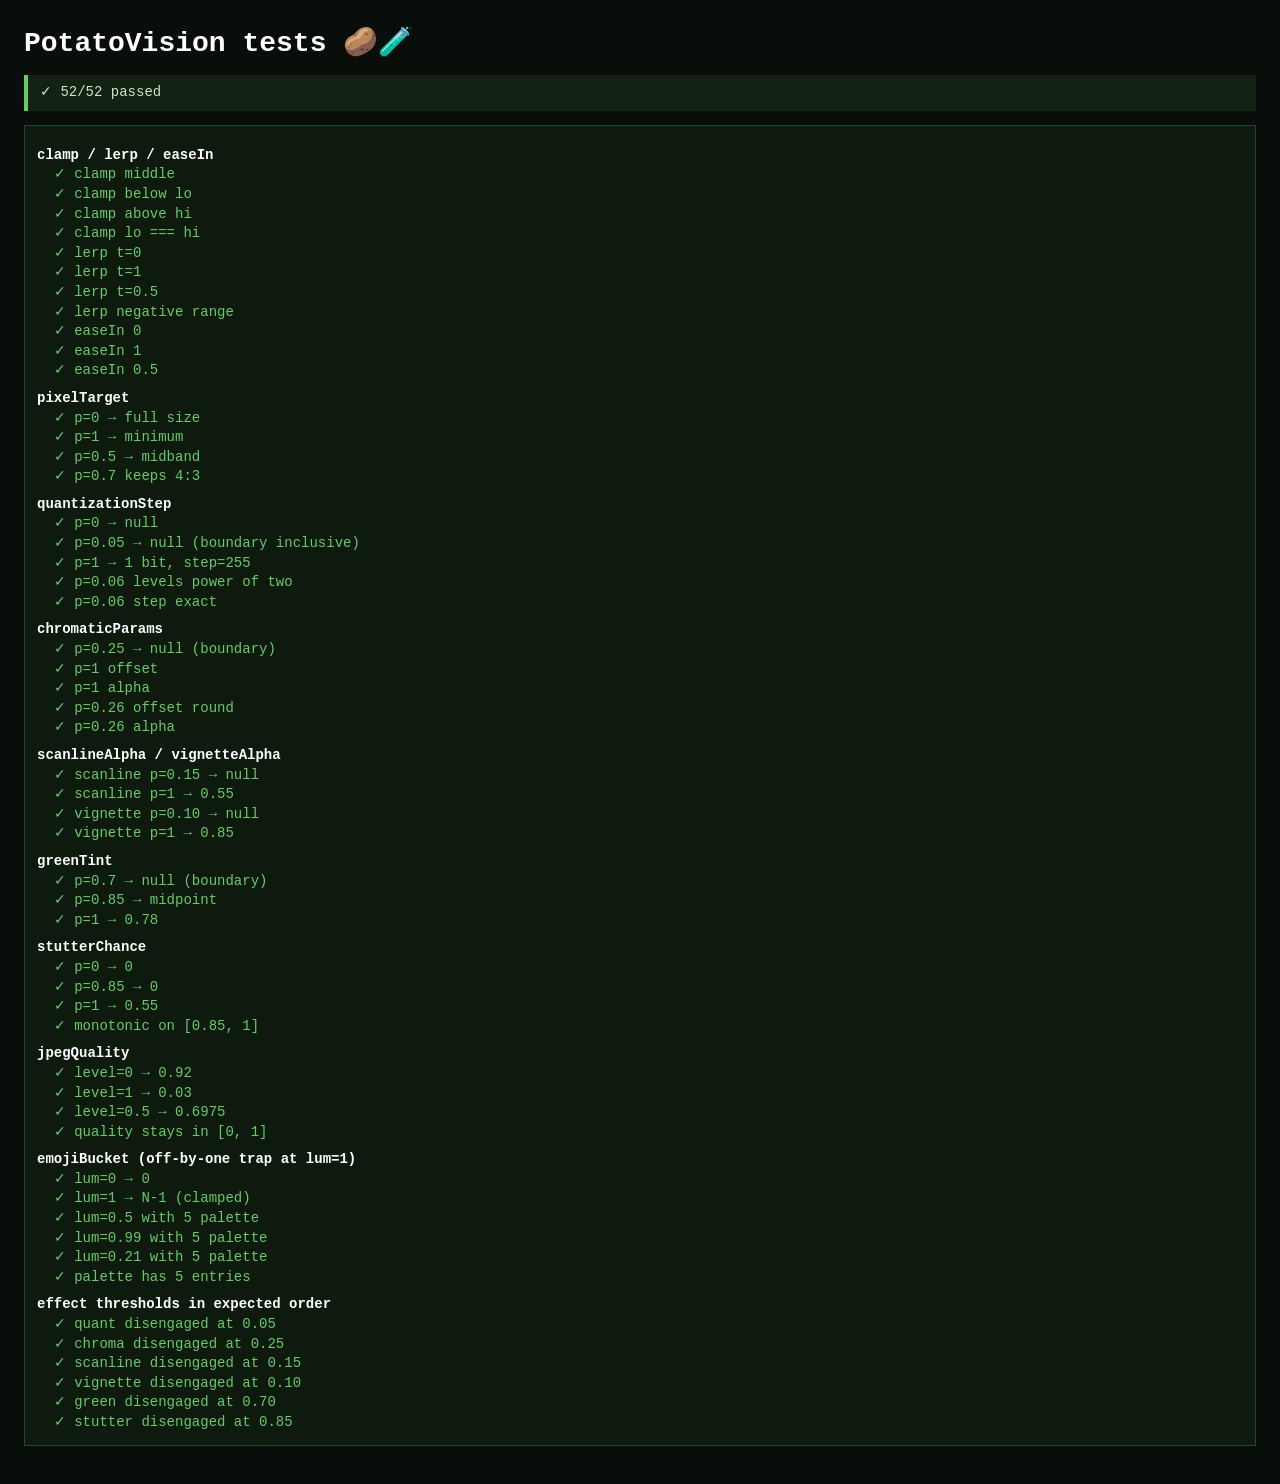
==== tests.html @ 20a8cf95 "Extract effect math into pure helpers and add tests.html Pulls the slider→effect-stage math (pixelTa" ====
<!DOCTYPE html>
<html lang="en">
<head>
  <meta charset="UTF-8" />
  <title>PotatoVision tests</title>
  <style>
    body {
      font: 14px/1.4 ui-monospace, Menlo, Consolas, monospace;
      background: #0a0e0a;
      color: #c8e6c8;
      margin: 0;
      padding: 24px;
    }
    h1 { color: #fff; margin: 0 0 12px; }
    #summary { margin: 12px 0; padding: 8px 12px; background: #142214; border-left: 4px solid #6c6; }
    #summary.fail { border-left-color: #f55; color: #fcc; }
    pre { background: #0f1a0f; padding: 12px; border: 1px solid #243; overflow: auto; }
    .pass { color: #6c6; }
    .fail { color: #f88; }
    .group { color: #fff; font-weight: bold; margin-top: 8px; display: block; }
    /* Stubs need to exist for potatovision.js to wire up, but stay invisible. */
    #stubs { position: absolute; left: -9999px; width: 1px; height: 1px; overflow: hidden; }
  </style>
</head>
<body>
  <h1>PotatoVision tests 🥔🧪</h1>
  <div id="summary">running…</div>
  <pre id="out"></pre>

  <!-- DOM stubs so potatovision.js can wire up against the same IDs as production. -->
  <div id="stubs" aria-hidden="true">
    <video id="video" muted playsinline></video>
    <canvas id="canvas"></canvas>
    <canvas id="emojiCanvas"></canvas>
    <div id="status"></div>
    <button id="start"></button>
    <button id="snap"></button>
    <input type="range" id="level" min="0" max="100" value="0" />
    <output id="levelOut">0</output>
    <input type="checkbox" id="emojiMode" />
    <button data-preset="0"></button>
    <button data-preset="100"></button>
  </div>

  <script type="module">
    import './potatovision.js';

    const out = document.getElementById('out');
    const summary = document.getElementById('summary');
    let passed = 0;
    let failed = 0;

    function log(line, cls = '') {
      const span = document.createElement('span');
      if (cls) span.className = cls;
      span.textContent = line + '\n';
      out.appendChild(span);
    }

    function group(name) {
      log(name, 'group');
    }

    function pass(name) {
      passed++;
      log('  ✓ ' + name, 'pass');
    }

    function fail(name, detail) {
      failed++;
      log('  ✗ ' + name + '  ' + detail, 'fail');
    }

    function eq(name, actual, expected) {
      // Strict for null / number-as-null / object shapes via JSON compare for simple cases.
      const same = (typeof actual === 'object' && actual !== null)
        ? JSON.stringify(actual) === JSON.stringify(expected)
        : Object.is(actual, expected);
      if (same) pass(name);
      else fail(name, `expected ${JSON.stringify(expected)}, got ${JSON.stringify(actual)}`);
    }

    function close(name, actual, expected, eps = 1e-6) {
      if (typeof actual === 'number' && Math.abs(actual - expected) < eps) pass(name);
      else fail(name, `expected ≈ ${expected}, got ${actual}`);
    }

    // Wait one tick so the imported module's top-level code finishes.
    await Promise.resolve();
    const PV = window.PV;
    if (!PV) {
      summary.textContent = 'FAIL: window.PV not exposed by potatovision.js';
      summary.className = 'fail';
      throw new Error('PV missing');
    }

    // ---------- helpers ----------
    group('clamp / lerp / easeIn');
    eq('clamp middle', PV.clamp(5, 0, 10), 5);
    eq('clamp below lo', PV.clamp(-1, 0, 10), 0);
    eq('clamp above hi', PV.clamp(11, 0, 10), 10);
    eq('clamp lo === hi', PV.clamp(5, 7, 7), 7);
    eq('lerp t=0', PV.lerp(0, 10, 0), 0);
    eq('lerp t=1', PV.lerp(0, 10, 1), 10);
    eq('lerp t=0.5', PV.lerp(0, 10, 0.5), 5);
    eq('lerp negative range', PV.lerp(10, 0, 0.25), 7.5);
    eq('easeIn 0', PV.easeIn(0), 0);
    eq('easeIn 1', PV.easeIn(1), 1);
    eq('easeIn 0.5', PV.easeIn(0.5), 0.25);

    // ---------- pixelTarget ----------
    group('pixelTarget');
    eq('p=0 → full size',  PV.pixelTarget(0, 480, 360), { w: 480, h: 360 });
    eq('p=1 → minimum',    PV.pixelTarget(1, 480, 360), { w: 28,  h: 21  });
    eq('p=0.5 → midband',  PV.pixelTarget(0.5, 480, 360), { w: 367, h: 275 });
    // Aspect preservation regardless of p.
    {
      const r = PV.pixelTarget(0.7, 480, 360);
      close('p=0.7 keeps 4:3', r.w / r.h, 480 / 360, 0.05);
    }

    // ---------- quantizationStep ----------
    group('quantizationStep');
    eq('p=0 → null',      PV.quantizationStep(0), null);
    eq('p=0.05 → null (boundary inclusive)', PV.quantizationStep(0.05), null);
    eq('p=1 → 1 bit, step=255', PV.quantizationStep(1), { bits: 1, levels: 2, step: 255 });
    {
      const r = PV.quantizationStep(0.06);
      eq('p=0.06 levels power of two', r.levels, 1 << r.bits);
      eq('p=0.06 step exact', r.step, 255 / (r.levels - 1));
    }

    // ---------- chromaticParams ----------
    group('chromaticParams');
    eq('p=0.25 → null (boundary)', PV.chromaticParams(0.25), null);
    {
      const r = PV.chromaticParams(1);
      eq('p=1 offset', r.offset, 9);
      close('p=1 alpha', r.alpha, 0.45);
    }
    {
      const r = PV.chromaticParams(0.26);
      eq('p=0.26 offset round', r.offset, 2);  // round(lerp(0, 9, 0.26)) = round(2.34)
      close('p=0.26 alpha',     r.alpha, 0.45 * 0.26);
    }

    // ---------- scanlineAlpha / vignetteAlpha ----------
    group('scanlineAlpha / vignetteAlpha');
    eq('scanline p=0.15 → null', PV.scanlineAlpha(0.15), null);
    close('scanline p=1 → 0.55', PV.scanlineAlpha(1), 0.55);
    eq('vignette p=0.10 → null', PV.vignetteAlpha(0.10), null);
    close('vignette p=1 → 0.85', PV.vignetteAlpha(1), 0.85);

    // ---------- greenTint ----------
    group('greenTint');
    eq('p=0.7 → null (boundary)', PV.greenTint(0.7), null);
    close('p=0.85 → midpoint',    PV.greenTint(0.85), 0.89);
    close('p=1 → 0.78',           PV.greenTint(1), 0.78);

    // ---------- stutterChance ----------
    group('stutterChance');
    eq('p=0 → 0',         PV.stutterChance(0), 0);
    eq('p=0.85 → 0',      PV.stutterChance(0.85), 0);
    close('p=1 → 0.55',   PV.stutterChance(1), 0.55);
    // Monotonic in the engaged range.
    {
      let mono = true;
      let prev = -1;
      for (let p = 0.85; p <= 1.0001; p += 0.01) {
        const c = PV.stutterChance(p);
        if (c < prev - 1e-9) { mono = false; break; }
        prev = c;
      }
      if (mono) pass('monotonic on [0.85, 1]');
      else      fail('monotonic on [0.85, 1]', 'curve dipped');
    }

    // ---------- jpegQuality ----------
    group('jpegQuality');
    close('level=0 → 0.92',  PV.jpegQuality(0), 0.92);
    close('level=1 → 0.03',  PV.jpegQuality(1), 0.03);
    close('level=0.5 → 0.6975', PV.jpegQuality(0.5), 0.6975);
    // Pristine path threshold contract: at level<0.05 the snap path skips JPEG entirely,
    // but the curve itself must stay within toDataURL's accepted range.
    {
      let inRange = true;
      for (let l = 0; l <= 1.0001; l += 0.05) {
        const q = PV.jpegQuality(l);
        if (q < 0 || q > 1) { inRange = false; break; }
      }
      if (inRange) pass('quality stays in [0, 1]');
      else         fail('quality stays in [0, 1]', 'out of range');
    }

    // ---------- emojiBucket ----------
    group('emojiBucket (off-by-one trap at lum=1)');
    const N = PV.EMOJI_PALETTE.length;
    eq('lum=0 → 0',                PV.emojiBucket(0, N), 0);
    eq('lum=1 → N-1 (clamped)',    PV.emojiBucket(1, N), N - 1);
    eq('lum=0.5 with 5 palette',   PV.emojiBucket(0.5, 5), 2);
    eq('lum=0.99 with 5 palette',  PV.emojiBucket(0.99, 5), 4);
    eq('lum=0.21 with 5 palette',  PV.emojiBucket(0.21, 5), 1);
    eq('palette has 5 entries',    N, 5);

    // ---------- effect-threshold ordering (regression guard) ----------
    group('effect thresholds in expected order');
    // If anyone bumps a threshold accidentally, this catches the obvious case.
    eq('quant disengaged at 0.05', PV.quantizationStep(0.05), null);
    eq('chroma disengaged at 0.25', PV.chromaticParams(0.25), null);
    eq('scanline disengaged at 0.15', PV.scanlineAlpha(0.15), null);
    eq('vignette disengaged at 0.10', PV.vignetteAlpha(0.10), null);
    eq('green disengaged at 0.70', PV.greenTint(0.70), null);
    eq('stutter disengaged at 0.85', PV.stutterChance(0.85), 0);

    // ---------- summary ----------
    const total = passed + failed;
    summary.textContent = failed === 0
      ? `✓ ${passed}/${total} passed`
      : `✗ ${failed} failed, ${passed}/${total} passed`;
    summary.className = failed === 0 ? '' : 'fail';
  </script>
</body>
</html>
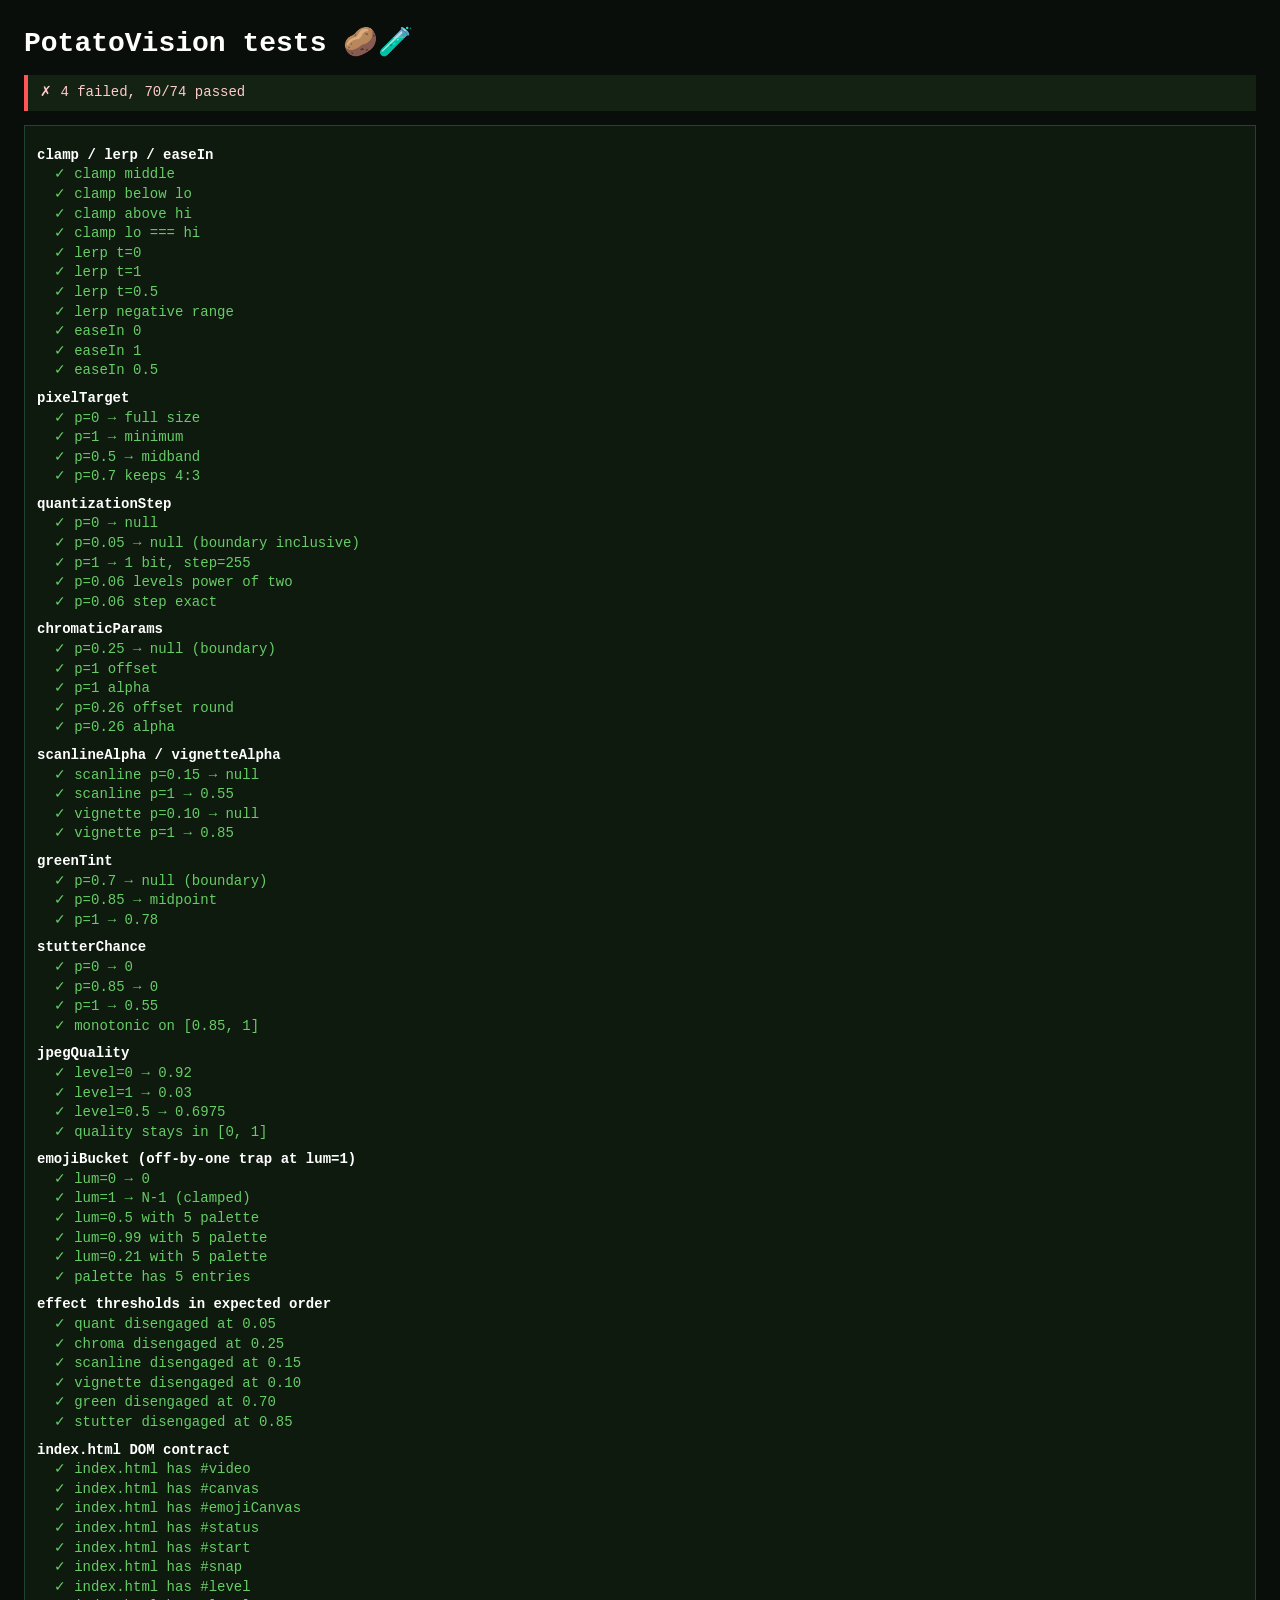
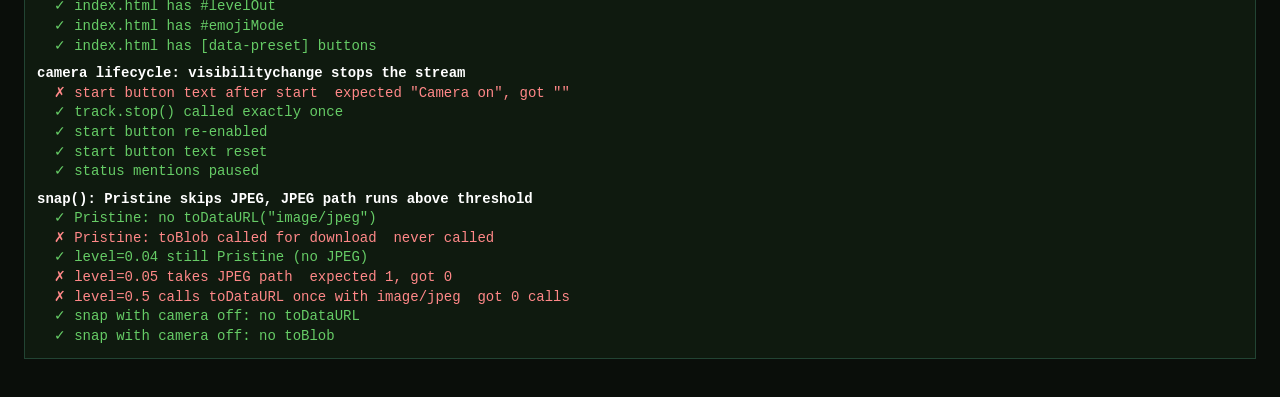
==== commit 0c763a5a: "Add DOM-contract, camera-lifecycle, and snapshot-path tests Three new test groups in tests.html, eac" ====
--- a/tests.html
+++ b/tests.html
@@ -212,6 +212,198 @@
     eq('green disengaged at 0.70', PV.greenTint(0.70), null);
     eq('stutter disengaged at 0.85', PV.stutterChance(0.85), 0);
 
+    // ---------- index.html DOM-ID contract ----------
+    // Catches: someone renamed an element ID without updating potatovision.js.
+    // Requires fetch over HTTP — under file:// the request fails and we skip.
+    group('index.html DOM contract');
+    {
+      const required = [
+        'video', 'canvas', 'emojiCanvas', 'status',
+        'start', 'snap', 'level', 'levelOut', 'emojiMode',
+      ];
+      let html = null;
+      try {
+        const res = await fetch('index.html');
+        if (!res.ok) throw new Error('HTTP ' + res.status);
+        html = await res.text();
+      } catch (e) {
+        log('  ⚠ skipped (open via http://localhost:8000): ' + e.message);
+      }
+      if (html) {
+        const doc = new DOMParser().parseFromString(html, 'text/html');
+        for (const id of required) {
+          if (doc.getElementById(id)) pass('index.html has #' + id);
+          else                        fail('index.html has #' + id, 'missing');
+        }
+        if (doc.querySelectorAll('[data-preset]').length > 0) pass('index.html has [data-preset] buttons');
+        else                                                  fail('index.html has [data-preset] buttons', 'none found');
+      }
+    }
+
+    // ---------- side-effecting tests (camera lifecycle, snapshot) ----------
+    // These click real buttons and patch globals. They use try/finally to
+    // restore everything so later tests see a clean environment.
+
+    function flush() {
+      // Drain microtasks + one macrotask so awaited promises in startCamera settle.
+      return new Promise((r) => setTimeout(r, 0));
+    }
+
+    function patchHidden(value) {
+      // The real `hidden` is a getter on Document.prototype. Override on the
+      // instance, and on restore delete the override so the prototype getter
+      // takes effect again.
+      Object.defineProperty(document, 'hidden', { configurable: true, get: () => value });
+      return () => { delete document.hidden; };
+    }
+
+    async function startStubbedCamera(stream) {
+      const origGUM  = navigator.mediaDevices && navigator.mediaDevices.getUserMedia;
+      const origPlay = HTMLVideoElement.prototype.play;
+      const origRAF  = window.requestAnimationFrame;
+      if (!navigator.mediaDevices) {
+        Object.defineProperty(navigator, 'mediaDevices', { configurable: true, value: {} });
+      }
+      navigator.mediaDevices.getUserMedia = async () => stream;
+      HTMLVideoElement.prototype.play = function () { return Promise.resolve(); };
+      window.requestAnimationFrame = () => 0;  // swallow render() scheduling
+
+      document.getElementById('start').click();
+      await flush();
+      await flush();
+
+      return () => {
+        window.requestAnimationFrame = origRAF;
+        HTMLVideoElement.prototype.play = origPlay;
+        if (origGUM) navigator.mediaDevices.getUserMedia = origGUM;
+      };
+    }
+
+    group('camera lifecycle: visibilitychange stops the stream');
+    {
+      let stopCount = 0;
+      const mockTrack = { kind: 'video', stop() { stopCount++; } };
+      const mockStream = { getTracks: () => [mockTrack] };
+      const restoreCam = await startStubbedCamera(mockStream);
+      const restoreHidden = patchHidden(true);
+      try {
+        const startBtn = document.getElementById('start');
+        // Sanity: camera path was actually started.
+        eq('start button text after start', startBtn.textContent, 'Camera on');
+
+        document.dispatchEvent(new Event('visibilitychange'));
+        await flush();
+
+        eq('track.stop() called exactly once', stopCount, 1);
+        eq('start button re-enabled',          startBtn.disabled, false);
+        eq('start button text reset',          startBtn.textContent, 'Start camera');
+        const status = document.getElementById('status').textContent;
+        if (/paused/i.test(status)) pass('status mentions paused');
+        else                        fail('status mentions paused', JSON.stringify(status));
+      } finally {
+        restoreHidden();
+        restoreCam();
+      }
+    }
+
+    group('snap(): Pristine skips JPEG, JPEG path runs above threshold');
+    {
+      const mockTrack = { kind: 'video', stop() {} };
+      const mockStream = { getTracks: () => [mockTrack] };
+      const restoreCam = await startStubbedCamera(mockStream);
+
+      const origToDataURL = HTMLCanvasElement.prototype.toDataURL;
+      const origToBlob    = HTMLCanvasElement.prototype.toBlob;
+      const origAClick    = HTMLAnchorElement.prototype.click;
+
+      const dataUrlCalls = [];
+      const blobCalls    = [];
+
+      // Tiny 1×1 transparent PNG to satisfy <img>.src + onload in the JPEG path.
+      const tinyDataUrl = 'data:image/png;base64,' +
+        'iVBORw0KGgoAAAANSUhEUgAAAAEAAAABCAQAAAC1HAwCAAAAC0lEQVR42mNkYAAAAAYAAjCB0C8AAAAASUVORK5CYII=';
+
+      HTMLCanvasElement.prototype.toDataURL = function (type, q) {
+        dataUrlCalls.push({ type, q });
+        return tinyDataUrl;
+      };
+      HTMLCanvasElement.prototype.toBlob = function (cb, type) {
+        blobCalls.push({ type });
+        // Don't actually create a blob — short-circuit the download.
+      };
+      HTMLAnchorElement.prototype.click = function () {};
+
+      const levelInput = document.getElementById('level');
+      const setSlider = (v) => {
+        levelInput.value = String(v);
+        levelInput.dispatchEvent(new Event('input'));
+      };
+
+      try {
+        // --- Pristine path (level < 0.05 → 5/100 = 0.05 is NOT pristine; 4 is) ---
+        setSlider(0);
+        dataUrlCalls.length = 0;
+        blobCalls.length    = 0;
+        document.getElementById('snap').click();
+        const jpegFromPristine = dataUrlCalls.filter((c) => c.type === 'image/jpeg');
+        eq('Pristine: no toDataURL("image/jpeg")', jpegFromPristine.length, 0);
+        if (blobCalls.length >= 1) pass('Pristine: toBlob called for download');
+        else                       fail('Pristine: toBlob called for download', 'never called');
+
+        // Boundary: slider = 4 → level = 0.04 → still pristine.
+        setSlider(4);
+        dataUrlCalls.length = 0;
+        blobCalls.length    = 0;
+        document.getElementById('snap').click();
+        eq('level=0.04 still Pristine (no JPEG)',
+           dataUrlCalls.filter((c) => c.type === 'image/jpeg').length, 0);
+
+        // Boundary: slider = 5 → level = 0.05 → NOT pristine (level < 0.05 is false).
+        setSlider(5);
+        dataUrlCalls.length = 0;
+        blobCalls.length    = 0;
+        document.getElementById('snap').click();
+        const jpegAt5 = dataUrlCalls.filter((c) => c.type === 'image/jpeg');
+        eq('level=0.05 takes JPEG path', jpegAt5.length, 1);
+
+        // --- JPEG path with a substantial level: assert quality matches the curve ---
+        setSlider(50);
+        dataUrlCalls.length = 0;
+        document.getElementById('snap').click();
+        const jpeg50 = dataUrlCalls.filter((c) => c.type === 'image/jpeg');
+        if (jpeg50.length === 1) {
+          pass('level=0.5 calls toDataURL once with image/jpeg');
+          close('level=0.5 quality matches jpegQuality(0.5)',
+                jpeg50[0].q, PV.jpegQuality(0.5));
+        } else {
+          fail('level=0.5 calls toDataURL once with image/jpeg',
+               'got ' + jpeg50.length + ' calls');
+        }
+
+        // Drain any pending img.onload from the JPEG snaps above before the
+        // camera-off assertions, so their async toBlob calls don't pollute.
+        await flush();
+        await flush();
+
+        // Snap with camera off should not produce a download.
+        const restoreHidden = patchHidden(true);
+        document.dispatchEvent(new Event('visibilitychange'));
+        await flush();
+        restoreHidden();
+        dataUrlCalls.length = 0;
+        blobCalls.length    = 0;
+        document.getElementById('snap').click();
+        await flush();
+        eq('snap with camera off: no toDataURL', dataUrlCalls.length, 0);
+        eq('snap with camera off: no toBlob',    blobCalls.length,    0);
+      } finally {
+        HTMLCanvasElement.prototype.toDataURL = origToDataURL;
+        HTMLCanvasElement.prototype.toBlob    = origToBlob;
+        HTMLAnchorElement.prototype.click     = origAClick;
+        restoreCam();
+      }
+    }
+
     // ---------- summary ----------
     const total = passed + failed;
     summary.textContent = failed === 0
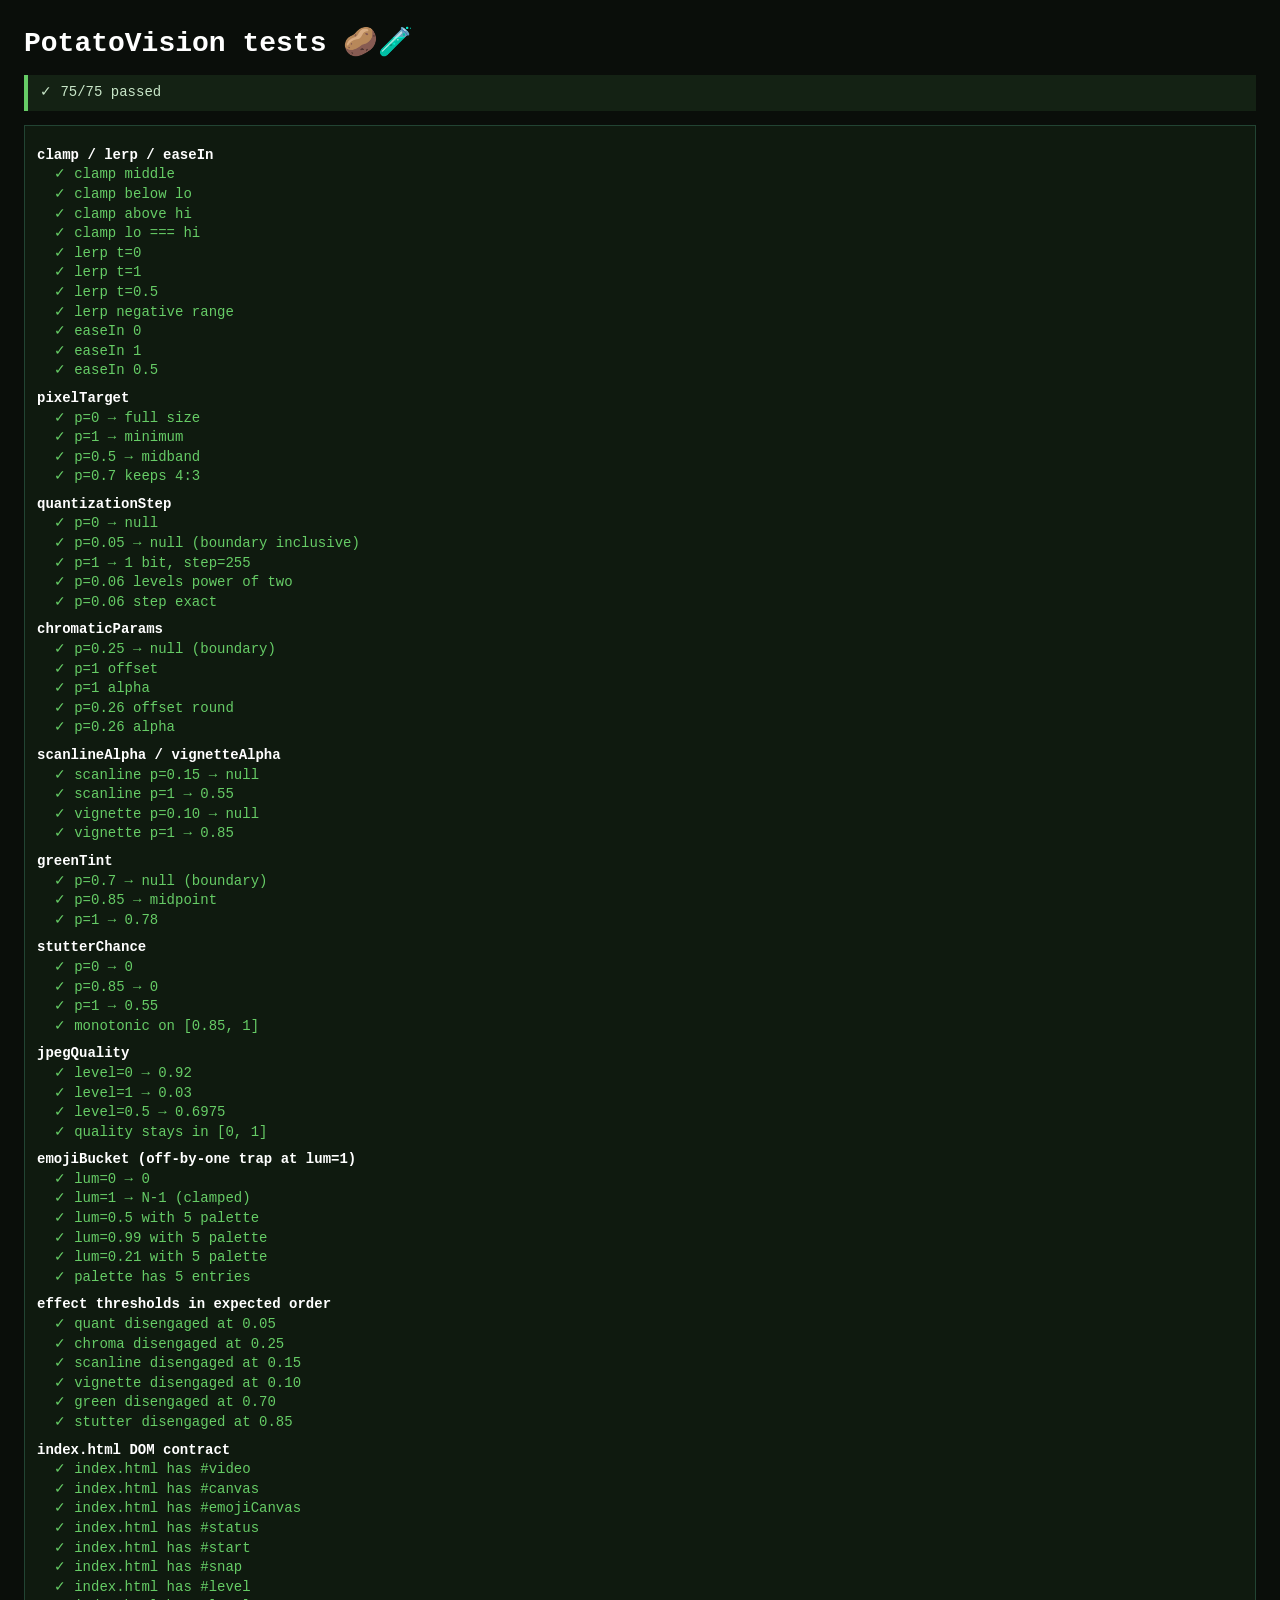
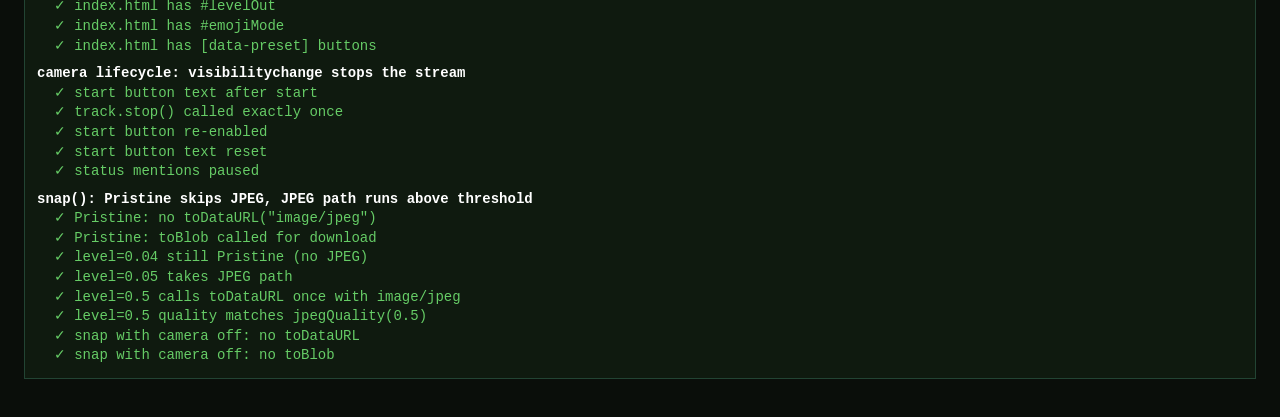
==== commit c15deac6: "Stub video.srcObject in camera-lifecycle tests Safari validates that video.srcObject is a MediaStrea" ====
--- a/tests.html
+++ b/tests.html
@@ -27,6 +27,18 @@
   <div id="summary">running…</div>
   <pre id="out"></pre>
 
+  <!-- Safety net: if the test script never replaces the summary text,
+       something hung silently (rare now that we load classically). -->
+  <script>
+    setTimeout(() => {
+      const s = document.getElementById('summary');
+      if (s && s.textContent === 'running…') {
+        s.textContent = 'Tests did not complete — check the browser console for errors.';
+        s.className = 'fail';
+      }
+    }, 3000);
+  </script>
+
   <!-- DOM stubs so potatovision.js can wire up against the same IDs as production. -->
   <div id="stubs" aria-hidden="true">
     <video id="video" muted playsinline></video>
@@ -42,9 +54,12 @@
     <button data-preset="100"></button>
   </div>
 
-  <script type="module">
-    import './potatovision.js';
-
+  <!-- Loaded as classic scripts (not modules) so the test page works when
+       opened directly over file:// — Safari refuses ES module loads from
+       file:// origins, which would leave the page stuck at "running…". -->
+  <script src="potatovision.js"></script>
+  <script>
+  (async () => {
     const out = document.getElementById('out');
     const summary = document.getElementById('summary');
     let passed = 0;
@@ -261,11 +276,20 @@
       const origGUM  = navigator.mediaDevices && navigator.mediaDevices.getUserMedia;
       const origPlay = HTMLVideoElement.prototype.play;
       const origRAF  = window.requestAnimationFrame;
+      // Safari (unlike Chrome/Firefox) validates that video.srcObject is an
+      // actual MediaStream and throws TypeError on anything else, so we need
+      // to override the setter to accept our plain-object stub.
+      const origSrcObjectDesc = Object.getOwnPropertyDescriptor(HTMLMediaElement.prototype, 'srcObject');
       if (!navigator.mediaDevices) {
         Object.defineProperty(navigator, 'mediaDevices', { configurable: true, value: {} });
       }
       navigator.mediaDevices.getUserMedia = async () => stream;
       HTMLVideoElement.prototype.play = function () { return Promise.resolve(); };
+      Object.defineProperty(HTMLMediaElement.prototype, 'srcObject', {
+        configurable: true,
+        get() { return this._stubSrcObject ?? null; },
+        set(v) { this._stubSrcObject = v; },
+      });
       window.requestAnimationFrame = () => 0;  // swallow render() scheduling
 
       document.getElementById('start').click();
@@ -275,6 +299,11 @@
       return () => {
         window.requestAnimationFrame = origRAF;
         HTMLVideoElement.prototype.play = origPlay;
+        if (origSrcObjectDesc) {
+          Object.defineProperty(HTMLMediaElement.prototype, 'srcObject', origSrcObjectDesc);
+        } else {
+          delete HTMLMediaElement.prototype.srcObject;
+        }
         if (origGUM) navigator.mediaDevices.getUserMedia = origGUM;
       };
     }
@@ -410,6 +439,7 @@
       ? `✓ ${passed}/${total} passed`
       : `✗ ${failed} failed, ${passed}/${total} passed`;
     summary.className = failed === 0 ? '' : 'fail';
+  })();
   </script>
 </body>
 </html>
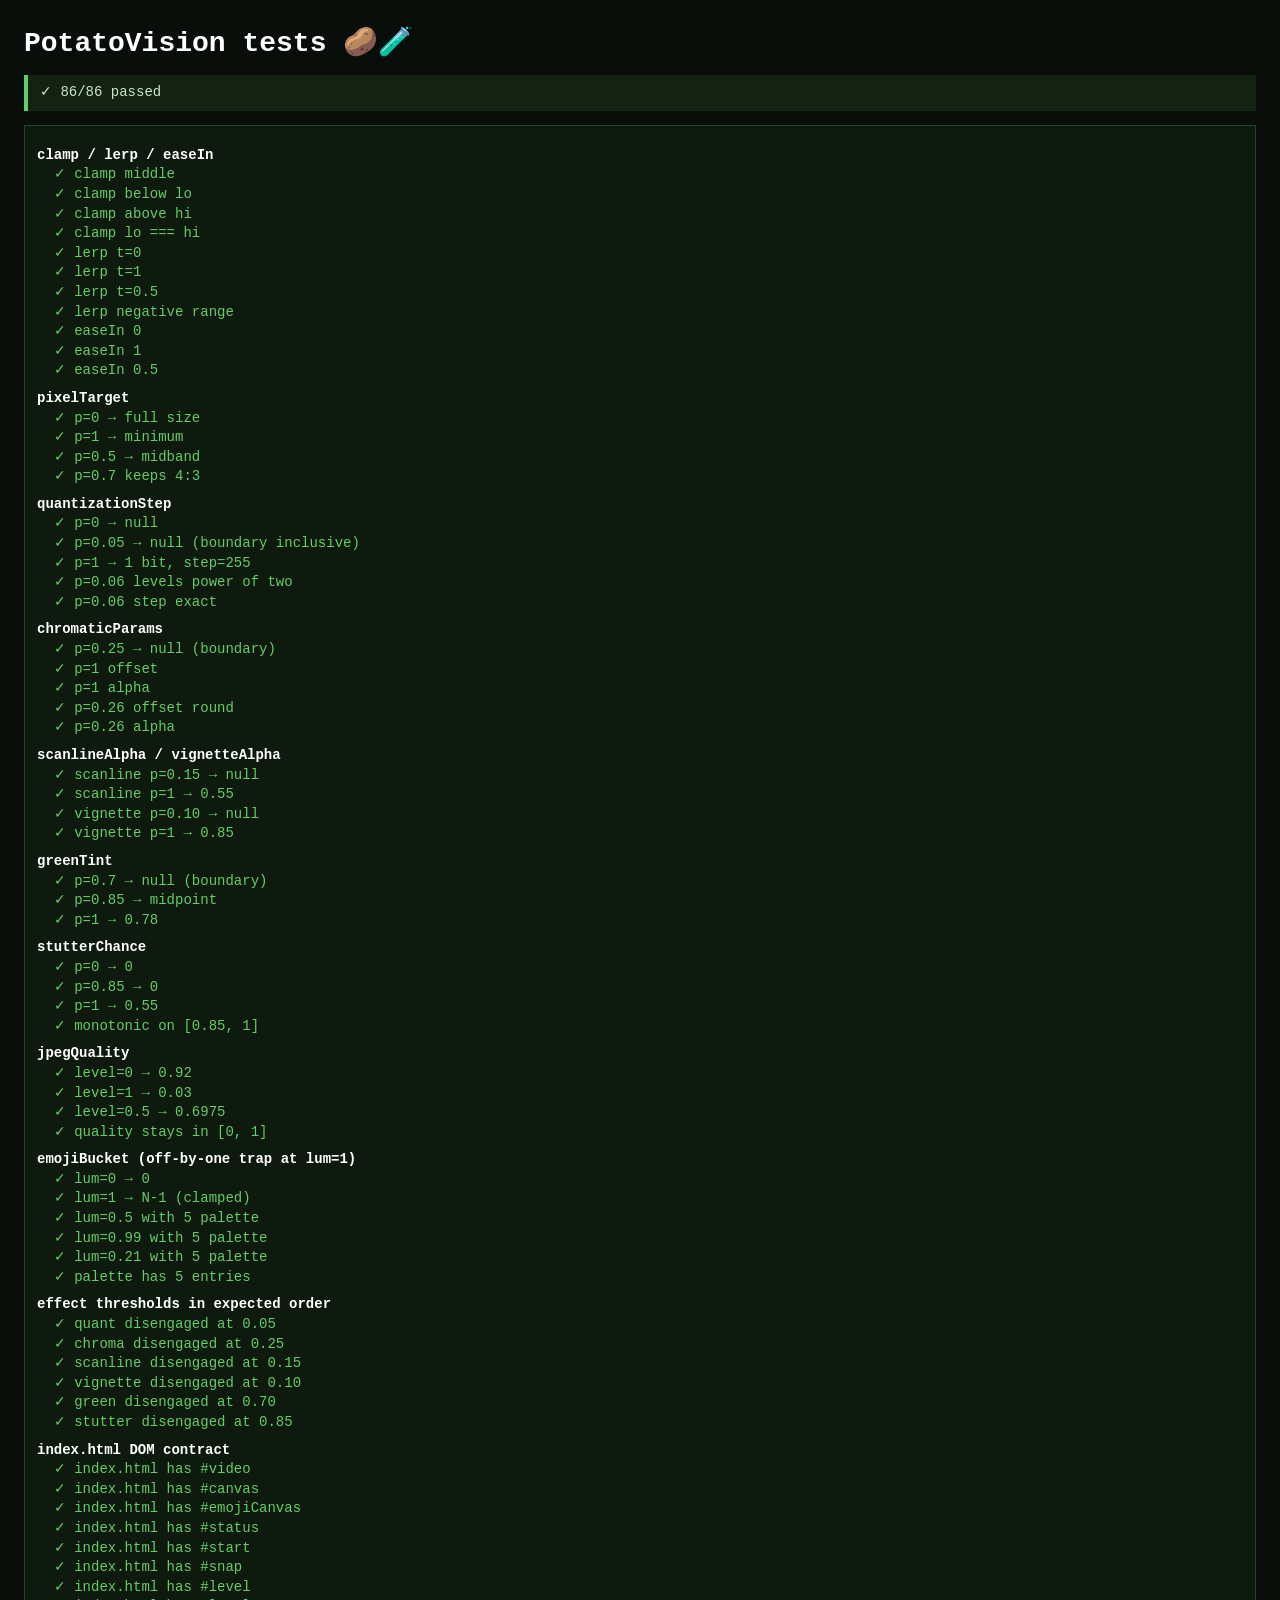
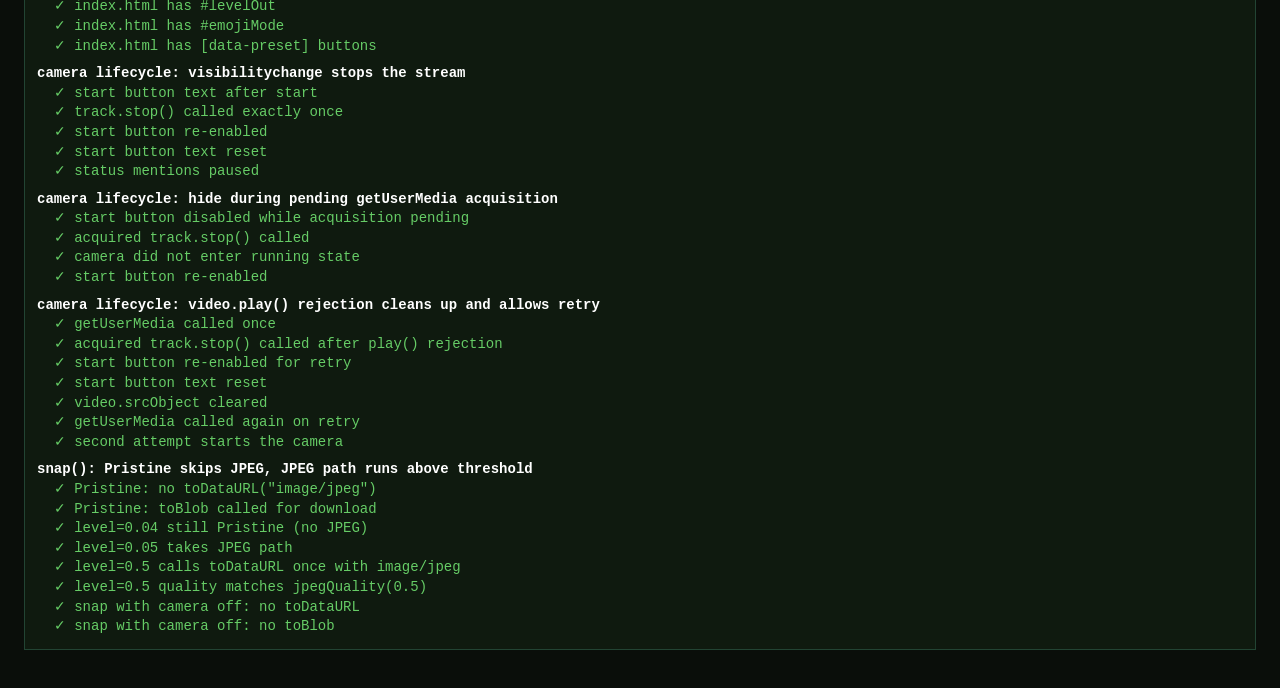
==== commit 5be0f459: "Fix camera lifecycle races on start (issues #8, #9) Recheck document.hidden after getUserMedia() res" ====
--- a/tests.html
+++ b/tests.html
@@ -335,6 +335,131 @@
       }
     }
 
+    group('camera lifecycle: hide during pending getUserMedia acquisition');
+    {
+      const origGUM  = navigator.mediaDevices && navigator.mediaDevices.getUserMedia;
+      const origPlay = HTMLVideoElement.prototype.play;
+      const origRAF  = window.requestAnimationFrame;
+      const origSrcObjectDesc = Object.getOwnPropertyDescriptor(HTMLMediaElement.prototype, 'srcObject');
+      if (!navigator.mediaDevices) {
+        Object.defineProperty(navigator, 'mediaDevices', { configurable: true, value: {} });
+      }
+
+      let stopCount = 0;
+      const mockTrack = { kind: 'video', stop() { stopCount++; } };
+      const mockStream = { getTracks: () => [mockTrack] };
+
+      let resolveGUM;
+      navigator.mediaDevices.getUserMedia = () => new Promise((r) => { resolveGUM = r; });
+      HTMLVideoElement.prototype.play = function () { return Promise.resolve(); };
+      Object.defineProperty(HTMLMediaElement.prototype, 'srcObject', {
+        configurable: true,
+        get() { return this._stubSrcObject ?? null; },
+        set(v) { this._stubSrcObject = v; },
+      });
+      window.requestAnimationFrame = () => 0;
+
+      const startBtn = document.getElementById('start');
+      let restoreHidden = null;
+      try {
+        startBtn.click();
+        await flush();
+        eq('start button disabled while acquisition pending', startBtn.disabled, true);
+
+        // Hide the tab while getUserMedia() is still pending — `stream` is
+        // still null here, so the visibilitychange handler has nothing to
+        // stop yet. This is the race from issue #9.
+        restoreHidden = patchHidden(true);
+        document.dispatchEvent(new Event('visibilitychange'));
+        await flush();
+
+        // Now the pending permission grant resolves.
+        resolveGUM(mockStream);
+        await flush();
+        await flush();
+
+        eq('acquired track.stop() called', stopCount, 1);
+        eq('camera did not enter running state', startBtn.textContent, 'Start camera');
+        eq('start button re-enabled', startBtn.disabled, false);
+      } finally {
+        if (restoreHidden) restoreHidden();
+        window.requestAnimationFrame = origRAF;
+        HTMLVideoElement.prototype.play = origPlay;
+        if (origSrcObjectDesc) {
+          Object.defineProperty(HTMLMediaElement.prototype, 'srcObject', origSrcObjectDesc);
+        } else {
+          delete HTMLMediaElement.prototype.srcObject;
+        }
+        if (origGUM) navigator.mediaDevices.getUserMedia = origGUM;
+      }
+    }
+
+    group('camera lifecycle: video.play() rejection cleans up and allows retry');
+    {
+      const origGUM  = navigator.mediaDevices && navigator.mediaDevices.getUserMedia;
+      const origPlay = HTMLVideoElement.prototype.play;
+      const origRAF  = window.requestAnimationFrame;
+      const origSrcObjectDesc = Object.getOwnPropertyDescriptor(HTMLMediaElement.prototype, 'srcObject');
+      if (!navigator.mediaDevices) {
+        Object.defineProperty(navigator, 'mediaDevices', { configurable: true, value: {} });
+      }
+
+      let stopCount = 0;
+      let gumCalls  = 0;
+      const mockTrack  = { kind: 'video', stop() { stopCount++; } };
+      const mockStream = { getTracks: () => [mockTrack] };
+
+      navigator.mediaDevices.getUserMedia = async () => { gumCalls++; return mockStream; };
+      HTMLVideoElement.prototype.play = function () { return Promise.reject(new Error('play() failed')); };
+      Object.defineProperty(HTMLMediaElement.prototype, 'srcObject', {
+        configurable: true,
+        get() { return this._stubSrcObject ?? null; },
+        set(v) { this._stubSrcObject = v; },
+      });
+      window.requestAnimationFrame = () => 0;
+
+      const startBtn = document.getElementById('start');
+      let restoreHidden = null;
+      try {
+        startBtn.click();
+        await flush();
+        await flush();
+
+        eq('getUserMedia called once', gumCalls, 1);
+        eq('acquired track.stop() called after play() rejection', stopCount, 1);
+        eq('start button re-enabled for retry', startBtn.disabled, false);
+        eq('start button text reset', startBtn.textContent, 'Start camera');
+        const srcObj = document.getElementById('video').srcObject;
+        eq('video.srcObject cleared', srcObj, null);
+
+        // Second click should attempt a fresh acquisition — proves `stream`
+        // was reset to null, not left stuck non-null from the failed attempt.
+        HTMLVideoElement.prototype.play = function () { return Promise.resolve(); };
+        startBtn.click();
+        await flush();
+        await flush();
+        eq('getUserMedia called again on retry', gumCalls, 2);
+        eq('second attempt starts the camera', startBtn.textContent, 'Camera on');
+
+        // Clean up: leave the module's `stream` reset to null so later test
+        // groups (which start their own stubbed camera) aren't blocked by
+        // the `if (stream) return;` guard at the top of startCamera().
+        restoreHidden = patchHidden(true);
+        document.dispatchEvent(new Event('visibilitychange'));
+        await flush();
+      } finally {
+        if (restoreHidden) restoreHidden();
+        window.requestAnimationFrame = origRAF;
+        HTMLVideoElement.prototype.play = origPlay;
+        if (origSrcObjectDesc) {
+          Object.defineProperty(HTMLMediaElement.prototype, 'srcObject', origSrcObjectDesc);
+        } else {
+          delete HTMLMediaElement.prototype.srcObject;
+        }
+        if (origGUM) navigator.mediaDevices.getUserMedia = origGUM;
+      }
+    }
+
     group('snap(): Pristine skips JPEG, JPEG path runs above threshold');
     {
       const mockTrack = { kind: 'video', stop() {} };
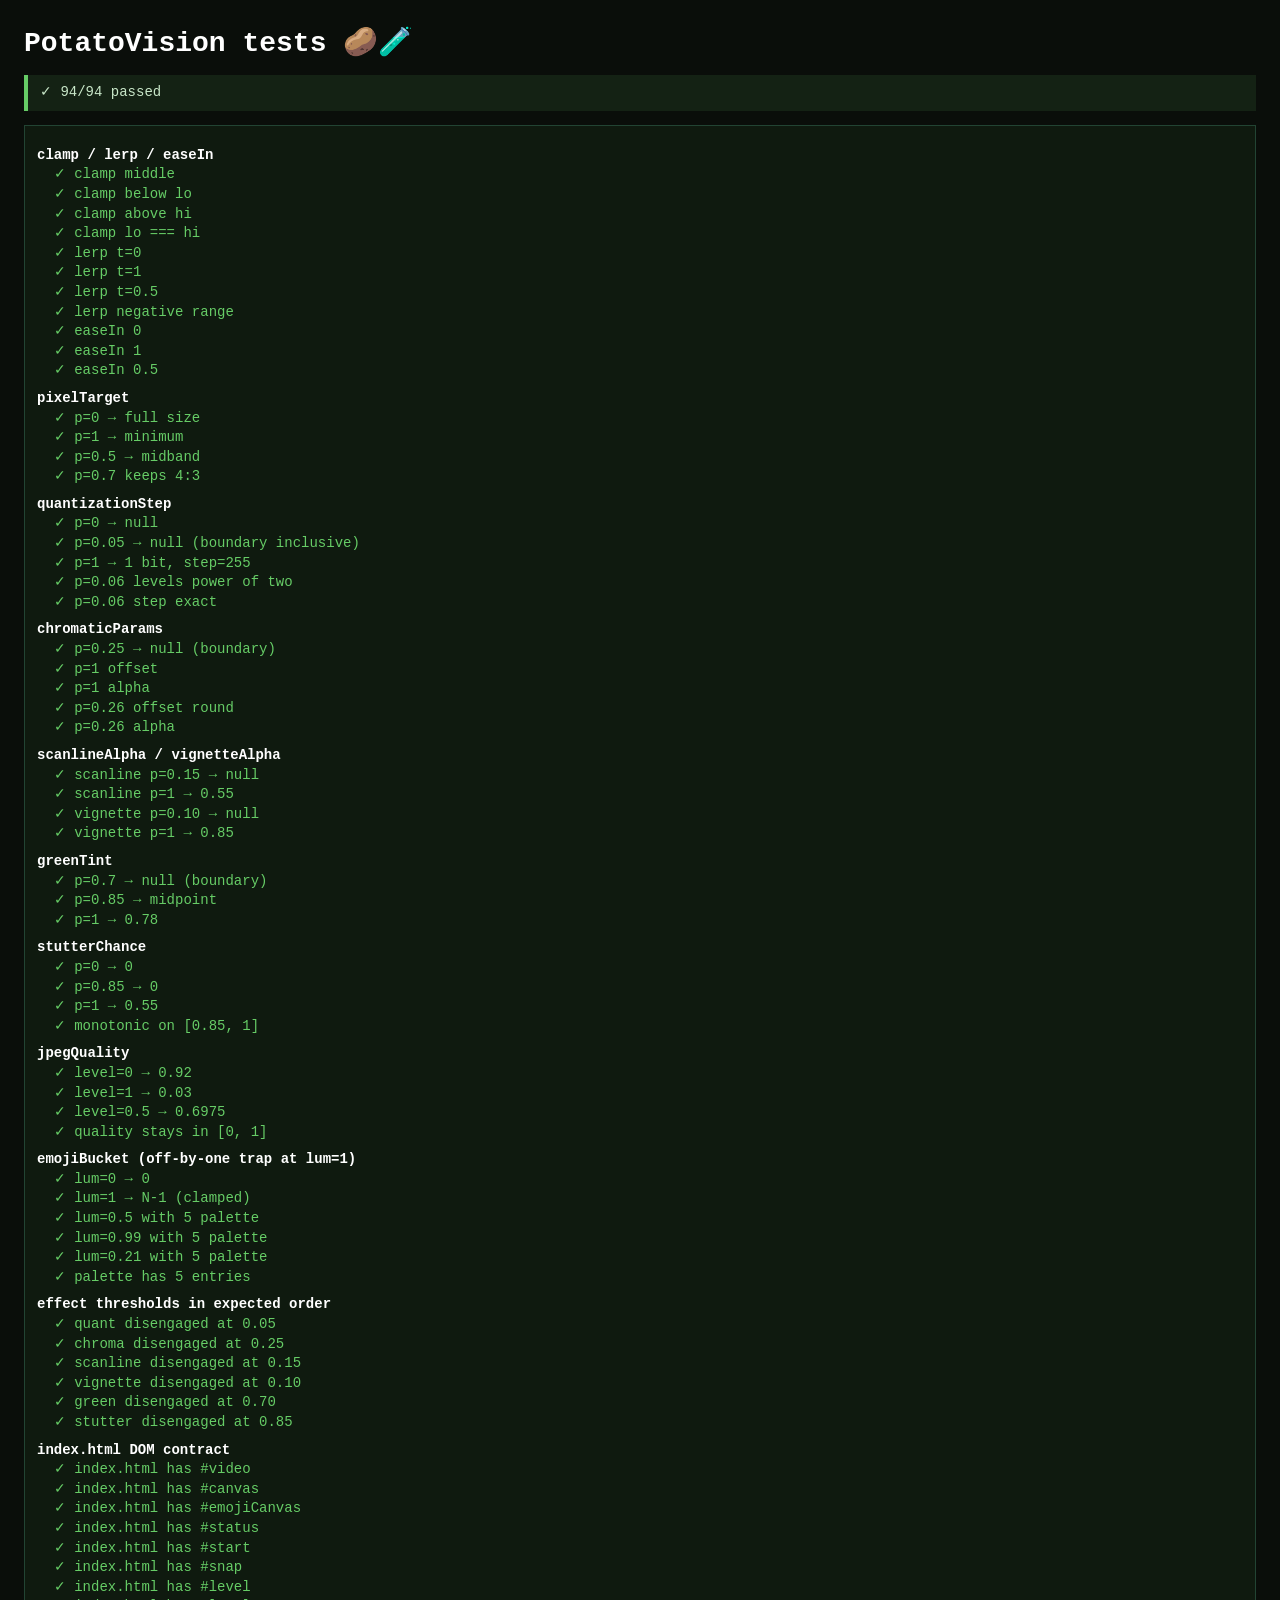
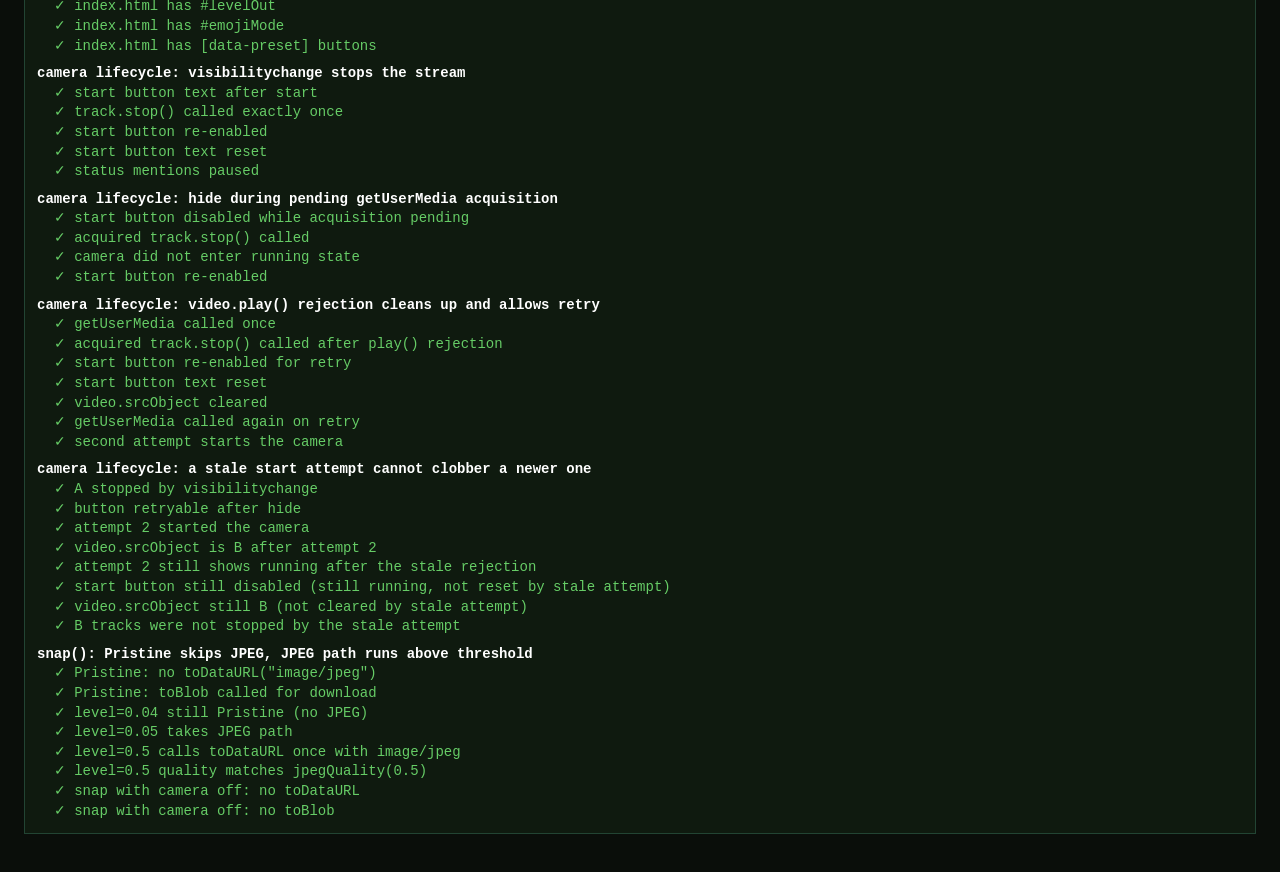
==== commit fbf47696: "Prevent a stale start attempt from clobbering a newer one If the tab hides while video.play() is sti" ====
--- a/tests.html
+++ b/tests.html
@@ -460,6 +460,104 @@
       }
     }
 
+    group('camera lifecycle: a stale start attempt cannot clobber a newer one');
+    {
+      // Regression test for a race a reviewer found in the two fixes above:
+      // hide the tab while attempt 1's video.play() is still pending (so
+      // visibilitychange resets state and the button becomes retryable),
+      // start attempt 2 which succeeds, then let attempt 1's play() reject
+      // late. Attempt 1's catch must not touch attempt 2's stream/video/UI.
+      const origGUM  = navigator.mediaDevices && navigator.mediaDevices.getUserMedia;
+      const origPlay = HTMLVideoElement.prototype.play;
+      const origRAF  = window.requestAnimationFrame;
+      const origSrcObjectDesc = Object.getOwnPropertyDescriptor(HTMLMediaElement.prototype, 'srcObject');
+      if (!navigator.mediaDevices) {
+        Object.defineProperty(navigator, 'mediaDevices', { configurable: true, value: {} });
+      }
+
+      let stopCountA = 0;
+      let stopCountB = 0;
+      const mockTrackA  = { kind: 'video', stop() { stopCountA++; } };
+      const mockTrackB  = { kind: 'video', stop() { stopCountB++; } };
+      const mockStreamA = { getTracks: () => [mockTrackA] };
+      const mockStreamB = { getTracks: () => [mockTrackB] };
+
+      let gumCalls = 0;
+      navigator.mediaDevices.getUserMedia = async () => {
+        gumCalls++;
+        return gumCalls === 1 ? mockStreamA : mockStreamB;
+      };
+
+      let playCalls = 0;
+      let rejectFirstPlay;
+      HTMLVideoElement.prototype.play = function () {
+        playCalls++;
+        if (playCalls === 1) return new Promise((_, reject) => { rejectFirstPlay = reject; });
+        return Promise.resolve();
+      };
+      Object.defineProperty(HTMLMediaElement.prototype, 'srcObject', {
+        configurable: true,
+        get() { return this._stubSrcObject ?? null; },
+        set(v) { this._stubSrcObject = v; },
+      });
+      window.requestAnimationFrame = () => 0;
+
+      const startBtn = document.getElementById('start');
+      const video = document.getElementById('video');
+      let restoreHidden = null;
+      try {
+        // Attempt 1: acquires A, video.play() left pending.
+        startBtn.click();
+        await flush();
+        await flush();
+
+        // Hide the tab while attempt 1's play() is still pending.
+        restoreHidden = patchHidden(true);
+        document.dispatchEvent(new Event('visibilitychange'));
+        await flush();
+        restoreHidden();
+        restoreHidden = null;
+        eq('A stopped by visibilitychange', stopCountA, 1);
+        eq('button retryable after hide', startBtn.disabled, false);
+
+        // Attempt 2: acquires B, play() resolves — this is now "current".
+        startBtn.click();
+        await flush();
+        await flush();
+        eq('attempt 2 started the camera', startBtn.textContent, 'Camera on');
+        if (video.srcObject === mockStreamB) pass('video.srcObject is B after attempt 2');
+        else fail('video.srcObject is B after attempt 2', 'got a different object');
+
+        // The stale attempt 1's play() finally rejects. Its catch must not
+        // touch attempt 2's state.
+        rejectFirstPlay(new Error('stale play() rejection'));
+        await flush();
+        await flush();
+
+        eq('attempt 2 still shows running after the stale rejection', startBtn.textContent, 'Camera on');
+        eq('start button still disabled (still running, not reset by stale attempt)', startBtn.disabled, true);
+        if (video.srcObject === mockStreamB) pass('video.srcObject still B (not cleared by stale attempt)');
+        else fail('video.srcObject still B (not cleared by stale attempt)', 'got ' + JSON.stringify(video.srcObject));
+        eq('B tracks were not stopped by the stale attempt', stopCountB, 0);
+      } finally {
+        if (restoreHidden) restoreHidden();
+        // Reset module state for later groups.
+        const resetHidden = patchHidden(true);
+        document.dispatchEvent(new Event('visibilitychange'));
+        await flush();
+        resetHidden();
+
+        window.requestAnimationFrame = origRAF;
+        HTMLVideoElement.prototype.play = origPlay;
+        if (origSrcObjectDesc) {
+          Object.defineProperty(HTMLMediaElement.prototype, 'srcObject', origSrcObjectDesc);
+        } else {
+          delete HTMLMediaElement.prototype.srcObject;
+        }
+        if (origGUM) navigator.mediaDevices.getUserMedia = origGUM;
+      }
+    }
+
     group('snap(): Pristine skips JPEG, JPEG path runs above threshold');
     {
       const mockTrack = { kind: 'video', stop() {} };
